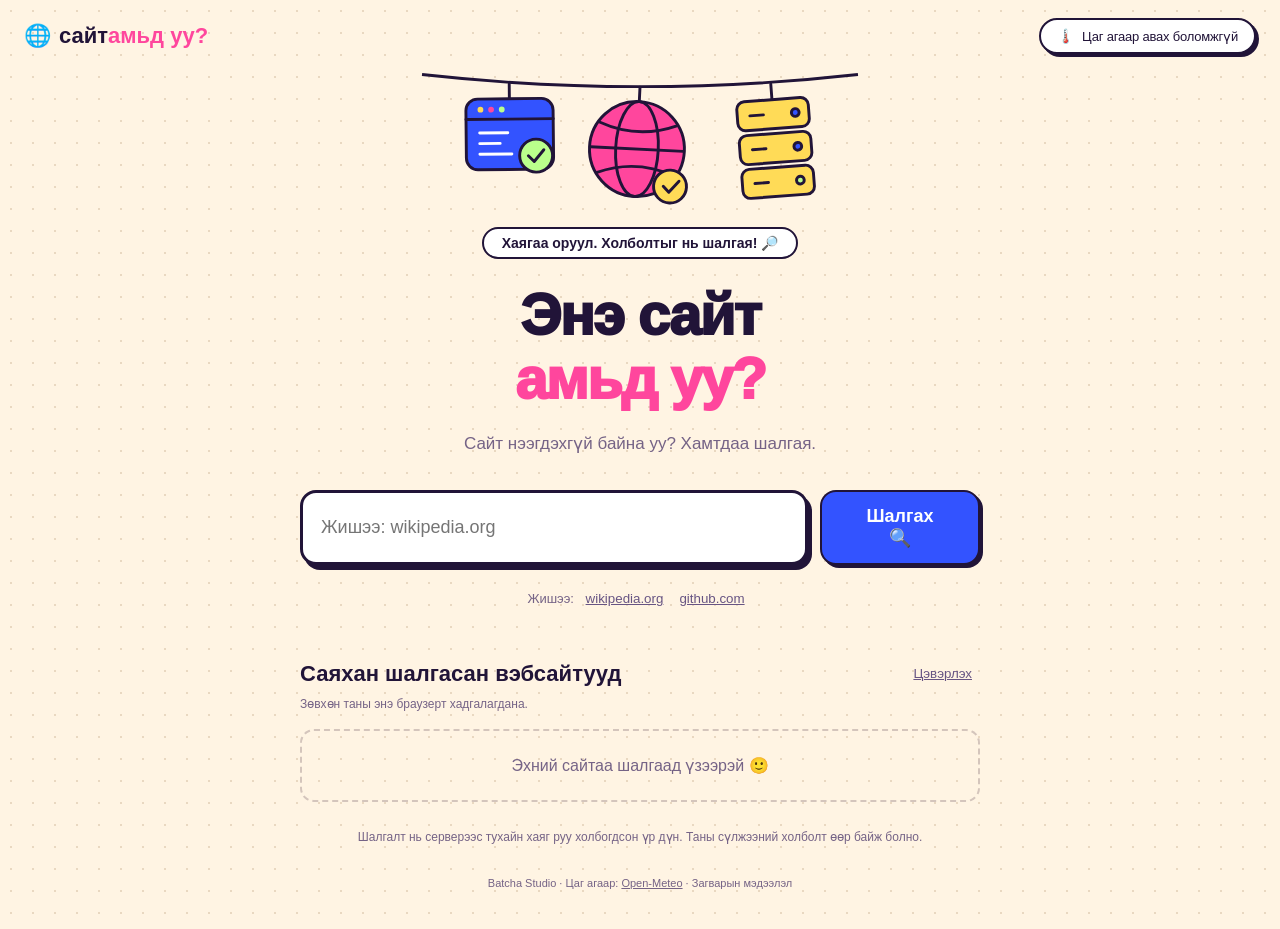
==== index.html @ f20506f7 "Add files via upload" ====
<!doctype html><html lang="mn"><head><meta charset="UTF-8"><meta name="viewport" content="width=device-width,initial-scale=1"><title>Сайт амьд уу? · Batcha Studio</title><link rel="stylesheet" href="style.css?v=1.1"></head><body>
<nav class="global-navbar"><div class="nav-logo">🌐 <span class="logo-text">сайт<span>амьд уу?</span></span></div><div id="liveWeatherChip" class="weather-chip" role="button" tabindex="0"><span class="chip-sun">🌡️</span><span id="chipTempText" aria-live="polite">Цаг агаар уншиж байна…</span></div></nav>
<main class="app-container"><header><svg class="clothesline" viewBox="0 0 480 160" role="img" aria-label="Савлаж буй вэб хуудас, дэлхийн бөмбөрцөг, сервер"><path d="M15 15Q240 40 465 15" fill="none" stroke="#211438" stroke-width="3"/><g transform="translate(105 25)"><g stroke="#211438" stroke-width="3" stroke-linecap="round" stroke-linejoin="round"><animateTransform attributeName="transform" type="rotate" values="-5 0 0;5 0 0;-5 0 0" dur="3.8s" begin="-1.2s" repeatCount="indefinite" calcMode="spline" keyTimes="0;0.5;1" keySplines="0.42 0 0.58 1;0.42 0 0.58 1"/><path d="M0 0V15" fill="none"/><rect x="-45" y="15" width="90" height="73" rx="12" fill="#3353ff"/><path d="M-45 36H45"/><circle cx="-30" cy="26" r="3" fill="#ffdb57" stroke="none"/><circle cx="-19" cy="26" r="3" fill="#ff469d" stroke="none"/><circle cx="-8" cy="26" r="3" fill="#baff8c" stroke="none"/><path d="M-31 50H-2M-31 61H-10M-31 72H2" stroke="#fff"/><circle cx="27" cy="74" r="17" fill="#baff8c"/><path d="M19 74L25 80L35 68" fill="none"/></g></g><g transform="translate(240 28)"><g stroke="#211438" stroke-width="3" stroke-linecap="round" stroke-linejoin="round"><animateTransform attributeName="transform" type="rotate" values="-5 0 0;5 0 0;-5 0 0" dur="3.2s" begin="-.4s" repeatCount="indefinite" calcMode="spline" keyTimes="0;0.5;1" keySplines="0.42 0 0.58 1;0.42 0 0.58 1"/><path d="M0 0V15" fill="none"/><circle cx="0" cy="64" r="49" fill="#ff469d"/><ellipse cx="0" cy="64" rx="22" ry="49" fill="none"/><path d="M-48 64H48M-40 38Q0 54 40 38M-40 90Q0 74 40 90" fill="none"/><circle cx="36" cy="101" r="17" fill="#ffdb57"/><path d="M29 101L35 107L45 95" fill="none"/></g></g><g transform="translate(375 25)"><g stroke="#211438" stroke-width="3" stroke-linecap="round" stroke-linejoin="round"><animateTransform attributeName="transform" type="rotate" values="-5 0 0;5 0 0;-5 0 0" dur="4.2s" begin="-2.1s" repeatCount="indefinite" calcMode="spline" keyTimes="0;0.5;1" keySplines="0.42 0 0.58 1;0.42 0 0.58 1"/><path d="M0 0V15" fill="none"/><rect x="-37" y="16" width="74" height="30" rx="8" fill="#ffdb57"/><rect x="-37" y="51" width="74" height="30" rx="8" fill="#ffdb57"/><rect x="-37" y="86" width="74" height="30" rx="8" fill="#ffdb57"/><path d="M-24 31H-10M-24 66H-10M-24 101H-10"/><circle cx="23" cy="31" r="4" fill="#3353ff"/><circle cx="23" cy="66" r="4" fill="#3353ff"/><circle cx="23" cy="101" r="4" fill="#baff8c"/></g></g></svg><div class="season-pill">Хаягаа оруул. Холболтыг нь шалгая! 🔎</div></header>
<h1 class="hero-title">Энэ сайт<br><span>амьд уу?</span></h1><p class="hero-description">Сайт нээгдэхгүй байна уу? Хамтдаа шалгая.</p>
<form id="checkForm"><label class="sr-only" for="urlInput">Вэбсайтын хаяг</label><div class="search-row"><input id="urlInput" type="text" inputmode="url" autocomplete="url" placeholder="Жишээ: wikipedia.org" required maxlength="2048"><button class="primary-btn" id="checkBtn">Шалгах 🔍</button></div></form>
<div class="examples">Жишээ: <button data-url="wikipedia.org">wikipedia.org</button><button data-url="github.com">github.com</button></div>
<section id="result" class="result-card" hidden aria-live="polite"></section>
<section class="history"><div class="history-head"><h2>Саяхан шалгасан вэбсайтууд</h2><button id="clearHistory" class="text-button">Цэвэрлэх</button></div><p class="history-note">Зөвхөн таны энэ браузерт хадгалагдана.</p><div id="historyList"></div></section>
<p class="footnote">Шалгалт нь серверээс тухайн хаяг руу холбогдсон үр дүн. Таны сүлжээний холболт өөр байж болно.</p>
<details class="connection"><summary>Шалгах үйлчилгээний холболт</summary><p>Анхны тохиргоонд Worker-ийн хаягаа нэг удаа оруулна.</p><label for="apiInput">Шалгах үйлчилгээний HTTPS хаяг</label><input id="apiInput" placeholder="https://your-worker.workers.dev"><button id="saveApi" class="text-button">Хадгалах</button><p id="apiNotice" aria-live="polite"></p></details>
</main><footer class="weather-source">Batcha Studio · Цаг агаар: <a href="https://open-meteo.com/" target="_blank" rel="noopener">Open-Meteo</a> · Загварын мэдээлэл</footer><script src="config.js?v=1.1"></script><script src="app.js?v=1.1"></script></body></html>
---- style.css ----
/* FINE-TUNED NEO-BRUTALISM STYLE SHEET */
:root {
    --bg-color: #FAF6EE;       /* Authentic cream canvas backdrop */
    --card-bg: #ffffff;
    --dark-border: #000000;    /* Absolute solid pure black outlines */
    --primary-blue: #2563eb;
    --text-main: #000000;
}

* {
    box-sizing: border-box;
    margin: 0;
    padding: 0;
    font-family: -apple-system, BlinkMacSystemFont, "Segoe UI", Roboto, Helvetica, Arial, sans-serif;
}

body {
    background-color: var(--bg-color);
    color: var(--text-main);
    display: flex;
    justify-content: center;
    align-items: center;
    min-height: 100vh;
    padding: 40px 20px;
}

/* OVERALL WRAPPER */
.app-container {
    width: 100%;
    max-width: 680px;
    text-align: center;
}

/* HEADER ELEMENTS */
.clothesline-mock {
    font-size: 38px;
    margin-bottom: 16px;
    letter-spacing: 4px;
}

.season-pill {
    display: inline-block;
    background: #ffffff;
    border: 2px solid var(--dark-border);
    padding: 6px 18px;
    border-radius: 50px;
    font-size: 13px;
    font-weight: 700;
    margin-bottom: 40px;
    box-shadow: 2px 2px 0px var(--dark-border);
}

.step-title {
    font-size: 24px;
    font-weight: 800;
    margin-bottom: 24px;
    letter-spacing: -0.5px;
}

/* WIZARD SYSTEM COVERS: Controls showing only 1 question block at a time */
.form-step {
    display: none; /* Hide all steps by default */
}

.form-step.step-active {
    display: block; /* Show only the current step */
    animation: slideUpPop 0.25s cubic-bezier(0.175, 0.885, 0.32, 1.1) forwards;
}

/* 3-COLUMN BRUTALIST BUTTON GRID */
.district-grid {
    display: grid;
    grid-template-columns: repeat(3, 1fr);
    gap: 12px;
}

/* DISTINCT BUTTON BLOCKS WITH 3D SHADOWS */
.grid-card {
    background: #ffffff;
    border: 2px solid var(--dark-border);
    padding: 16px 8px;
    border-radius: 12px;
    cursor: pointer;
    font-size: 14px;
    font-weight: 700;
    transition: all 0.1s ease;
    /* The core element of Neo-Brutalism design: */
    box-shadow: 3px 3px 0px var(--dark-border); 
}

.grid-card input {
    display: none;
}

.grid-card:hover {
    transform: translate(-1px, -1px);
    box-shadow: 4px 4px 0px var(--dark-border);
}

/* Pressed down state when radio option gets active selection click */
.grid-card:has(input:checked) {
    background-color: #E2E8F0;
    transform: translate(3px, 3px);
    box-shadow: 0px 0px 0px var(--dark-border);
}

/* CHUNKY SUBMIT ACTIONS BUTTON */
.primary-btn {
    background: #2563EB;
    color: white;
    padding: 14px 32px;
    border: 2px solid var(--dark-border);
    border-radius: 10px;
    font-size: 15px;
    font-weight: 700;
    cursor: pointer;
    width: 100%;
    max-width: 240px;
    margin-top: 12px;
    box-shadow: 3px 3px 0px var(--dark-border);
    transition: all 0.1s ease;
}

.primary-btn:hover {
    transform: translate(-1px, -1px);
    box-shadow: 4px 4px 0px var(--dark-border);
}

.primary-btn:active {
    transform: translate(3px, 3px);
    box-shadow: 0px 0px 0px var(--dark-border);
}

/* RESULTS CARD CONTAINER ACCENT COVERS */
.result-card {
    background: #ffffff;
    border: 2px solid var(--dark-border);
    padding: 32px 24px;
    border-radius: 16px;
    box-shadow: 4px 4px 0px var(--dark-border);
    margin-top: 20px;
}

.result-card h2 {
    font-size: 22px;
    font-weight: 800;
    margin-bottom: 12px;
}

.result-card p {
    font-size: 14px;
    line-height: 1.6;
    color: #374151;
    margin-bottom: 20px;
}

/* MICROMOVEMENT ANIMATION FRAME */
@keyframes slideUpPop {
    from {
        opacity: 0;
        transform: translateY(8px);
    }
    to {
        opacity: 1;
        transform: translateY(0);
    }
}
/* GLOBAL NAVBAR & WEATHER INDICATOR CHIP */
.global-navbar {
    position: absolute;
    top: 0;
    left: 0;
    width: 100%;
    display: flex;
    justify-content: space-between;
    align-items: center;
    padding: 24px 40px; /* Pads items away from edges */
    pointer-events: none; /* Allows clicks to pass through transparent areas */
}

/* Enable clicking back for active interactive elements */
.nav-logo, .weather-chip {
    pointer-events: auto;
    background: #ffffff;
    border: 2px solid var(--dark-border);
    box-shadow: 3px 3px 0px var(--dark-border);
}

/* LEFT LOGO LAYOUT */
.nav-logo {
    display: flex;
    align-items: center;
    gap: 8px;
    padding: 8px 16px;
    border-radius: 12px;
    font-weight: 900;
    font-size: 16px;
}

.logo-icon {
    font-size: 18px;
}

/* RIGHT WEATHER CHIP ACCENT COVERS */
.weather-chip {
    display: flex;
    align-items: center;
    gap: 8px;
    padding: 8px 16px;
    border-radius: 30px; /* Clean capsule shape */
    font-weight: 700;
    font-size: 13px;
    letter-spacing: -0.2px;
}

.chip-sun {
    font-size: 14px;
}

/* RESPONSIVE FIX: Shifts layout positions gracefully on tiny mobile widths */
@media (max-width: 600px) {
    .global-navbar {
        position: relative;
        flex-direction: column;
        gap: 12px;
        padding: 16px;
    }
}
/* ADDED INPUT ELEMENTS FOR AGE & GENDER */

/* GENDER SEGMENTED GRID */
.brutalist-segmented {
    display: flex;
    gap: 12px;
    max-width: 320px;
    margin: 0 auto;
}

.segment-card {
    flex: 1;
    background: #ffffff;
    border: 2px solid var(--dark-border);
    padding: 12px;
    border-radius: 12px;
    cursor: pointer;
    font-weight: 700;
    font-size: 14px;
    box-shadow: 3px 3px 0px var(--dark-border);
    transition: all 0.1s ease;
}

.segment-card input {
    display: none; /* Hide default radio button circle */
}

/* Checked state for gender boxes */
.segment-card:has(input:checked) {
    background-color: #E2E8F0;
    transform: translate(3px, 3px);
    box-shadow: 0px 0px 0px var(--dark-border);
}

/* BRUTALIST TEXT & NUMBER INPUT FIELDS */
.text-input {
    width: 100%;
    max-width: 320px;
    padding: 14px;
    border: 2px solid #000000; /* Solid pure black outline */
    border-radius: 12px;
    font-size: 15px;
    font-weight: 700;
    text-align: center;
    outline: none;
    background: #ffffff;
    /* The core element of Neo-Brutalism design: */
    box-shadow: 3px 3px 0px #000000; 
    transition: all 0.1s ease;
}

/* Focused style layout when clicking into the number box */
.text-input:focus {
    background-color: #fffdec; /* Warm accent highlight hint */
    transform: translate(-1px, -1px);
    box-shadow: 4px 4px 0px #000000;
}


/* Introductory questions and responsive screenshot-inspired styling. */
:root { --bg-color:#fff4e3; --dark-border:#211438; --text-main:#211438; }
body { display:block; padding:18px 24px 40px; background-image:radial-gradient(#e9d8c1 .8px,transparent .8px); background-size:22px 22px; }
.global-navbar { position:relative; padding:0; gap:16px; }
.nav-logo { background:none; border:0; box-shadow:none; padding:0; font-size:22px; }
.logo-text span { color:#ff469d; }
.logo-icon { font-size:32px; }
.weather-chip { font-weight:500; }
.app-container { margin:0 auto; max-width:680px; }
.clothesline { display:block; width:min(100%,480px); height:auto; margin:6px auto 22px; }
.season-pill { margin-bottom:30px; box-shadow:none; font-size:14px; }
.hero-title { font-size:clamp(34px,5.8vw,58px); line-height:1.1; font-weight:950; letter-spacing:-1.7px; margin:0 0 20px; }
.hero-title span { color:#ff469d; }
.hero-description { color:#756386; font-size:17px; line-height:1.5; margin-bottom:34px; }
.choice-grid { display:grid; gap:16px; }
.two-columns { grid-template-columns:repeat(2,minmax(0,1fr)); }
.age-columns { grid-template-columns:repeat(4,minmax(0,1fr)); }
.choice-card { position:relative; display:flex; flex-direction:column; align-items:center; justify-content:center; gap:5px; min-height:120px; padding:18px 8px; background:white; border:3px solid var(--dark-border); border-radius:20px; box-shadow:5px 6px 0 var(--dark-border); font-size:21px; font-weight:900; cursor:pointer; }
.choice-card input,.grid-card input { display:block; position:absolute; width:1px; height:1px; opacity:0; }
.grid-card { position:relative; }
.choice-card:has(input:focus-visible),.grid-card:has(input:focus-visible) { outline:3px solid #ff469d; outline-offset:5px; }
.choice-card:hover { transform:translateY(-2px); }
.choice-card:has(input:checked) { outline:3px solid #ff469d; outline-offset:3px; }
.choice-emoji { font-size:36px; line-height:1.2; }
.answer-yes,.answer-no { min-height:174px; color:white; font-size:38px; }
.answer-yes { background:#ff469d; }.answer-no { background:#3353ff; }
.answer-yes .choice-emoji,.answer-no .choice-emoji { font-size:48px; }
.step-title { font-size:36px; margin-bottom:26px; }
.answer-note { color:#675483; margin:14px 0 8px; font-size:15px; }
.wizard-navigation { display:flex; justify-content:space-between; align-items:center; margin-bottom:26px; }
.wizard-navigation[hidden] { display:none; }
#backBtn { background:none; border:0; color:#675483; font-size:14px; cursor:pointer; padding:5px; }
#progressDots { display:flex; gap:6px; }
.progress-dot { width:10px; height:10px; border:2px solid var(--dark-border); border-radius:10px; }
.progress-dot.filled { width:28px; background:var(--dark-border); }
@media(max-width:600px) {
 body { padding:16px 16px 32px; }
 .global-navbar { flex-direction:row; flex-wrap:wrap; justify-content:space-between; padding:0; gap:10px; }
 .nav-logo { font-size:18px; }.weather-chip { padding:7px 9px; font-size:11px; }
 .clothesline { margin-top:20px; }.season-pill { font-size:11px; padding:7px 9px; margin-bottom:28px; }
 .age-columns { grid-template-columns:repeat(2,minmax(0,1fr)); }
 .choice-card { font-size:18px; min-height:110px; }.answer-yes,.answer-no { font-size:30px; min-height:145px; }
 .step-title { font-size:30px; }.district-grid { grid-template-columns:repeat(2,minmax(0,1fr)); }
}
@media(prefers-reduced-motion:reduce) { .form-step.step-active { animation:none; }.choice-card { transition:none; } }


.weather-chip { cursor:pointer; }
.weather-source { text-align:center; margin:30px auto 0; font-size:11px; color:#756386; }
.weather-source a { color:inherit; }

[hidden]{display:none!important}.sr-only{position:absolute;width:1px;height:1px;overflow:hidden;clip-path:inset(50%)}
.search-row{display:flex;gap:12px}#urlInput,#apiInput{min-width:0;width:100%;background:white;border:3px solid var(--dark-border);border-radius:16px;padding:18px;font-size:18px;color:var(--text-main);box-shadow:4px 5px 0 var(--dark-border)}.search-row .primary-btn{margin:0;max-width:160px;border-radius:16px;background:#3353ff;font-size:18px}.primary-btn:disabled{opacity:.65;cursor:wait}input:focus-visible,button:focus-visible{outline:3px solid #ff469d;outline-offset:4px}.examples{margin:18px 0 26px;font-size:13px;color:#756386}.examples button,.text-button{background:transparent;border:0;color:#675483;cursor:pointer;padding:8px;text-decoration:underline}.result-card{border:3px solid var(--dark-border);text-align:left}.result-card h2{font-size:26px}.result-card.good{background:#e8ffd9}.result-card.bad{background:#ffe1e9}.result-card.uncertain{background:#fff0bd}.result-card p{margin-bottom:8px;overflow-wrap:anywhere}.history{margin-top:44px;text-align:left}.history-head{display:flex;justify-content:space-between;gap:10px;align-items:center}.history h2{font-size:22px}.history-note{color:#756386;font-size:12px;margin:8px 0 18px}.history-row{display:flex;align-items:center;justify-content:space-between;gap:12px;background:white;border:2px solid var(--dark-border);box-shadow:3px 3px 0 var(--dark-border);border-radius:14px;padding:16px;margin-bottom:12px}.history-row strong{display:block;overflow-wrap:anywhere}.history-row small{display:block;color:#756386;margin-top:6px}.history-row button{flex-shrink:0}.empty{padding:25px;text-align:center;border:2px dashed #d4c5bc;border-radius:14px;color:#756386}.footnote{font-size:12px;line-height:1.6;margin-top:26px;color:#756386}.connection{margin-top:24px;text-align:left;font-size:13px;color:#756386}.connection p{margin:12px 0}.connection label{display:block;margin-bottom:8px}#apiInput{font-size:14px;padding:12px}.clothesline{max-height:155px;margin-bottom:12px}.season-pill{margin-bottom:24px}.hero-title{font-size:clamp(38px,6vw,58px)}
@media(max-width:500px){.search-row{flex-direction:column}.search-row .primary-btn{max-width:none;padding:16px}.history-head{align-items:flex-start}.history h2{font-size:19px}.history-row{padding:12px}.hero-description{font-size:15px;margin-bottom:24px}}
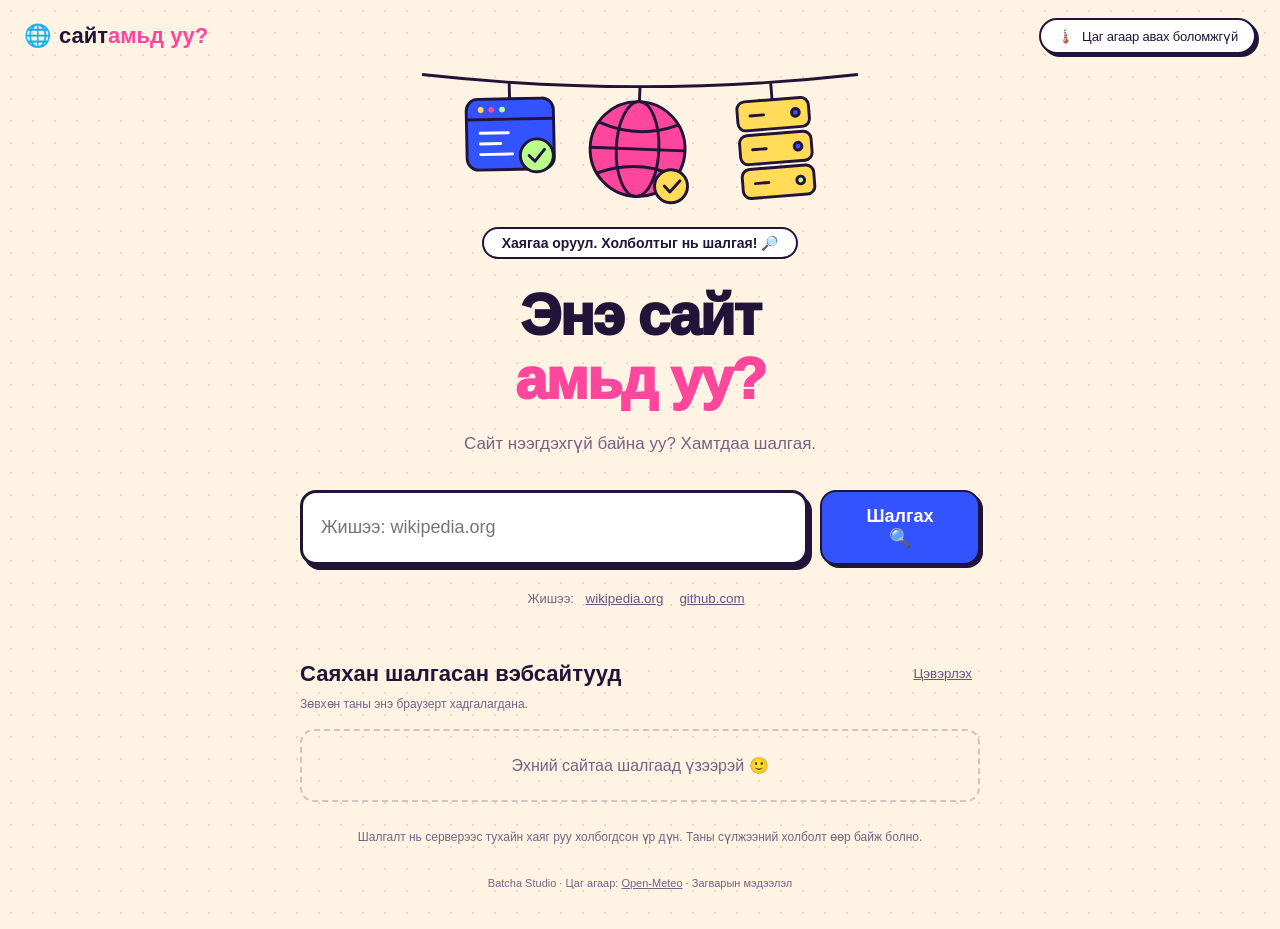
==== commit a592105a: "Add files via upload" ====
--- a/index.html
+++ b/index.html
@@ -1,4 +1,4 @@
-<!doctype html><html lang="mn"><head><meta charset="UTF-8"><meta name="viewport" content="width=device-width,initial-scale=1"><title>Сайт амьд уу? · Batcha Studio</title><link rel="stylesheet" href="style.css?v=1.1"></head><body>
+<!doctype html><html lang="mn"><head><meta charset="UTF-8"><meta name="viewport" content="width=device-width,initial-scale=1"><title>Сайт амьд уу? · Batcha Studio</title><link rel="stylesheet" href="style.css?v=1.2"></head><body>
 <nav class="global-navbar"><div class="nav-logo">🌐 <span class="logo-text">сайт<span>амьд уу?</span></span></div><div id="liveWeatherChip" class="weather-chip" role="button" tabindex="0"><span class="chip-sun">🌡️</span><span id="chipTempText" aria-live="polite">Цаг агаар уншиж байна…</span></div></nav>
 <main class="app-container"><header><svg class="clothesline" viewBox="0 0 480 160" role="img" aria-label="Савлаж буй вэб хуудас, дэлхийн бөмбөрцөг, сервер"><path d="M15 15Q240 40 465 15" fill="none" stroke="#211438" stroke-width="3"/><g transform="translate(105 25)"><g stroke="#211438" stroke-width="3" stroke-linecap="round" stroke-linejoin="round"><animateTransform attributeName="transform" type="rotate" values="-5 0 0;5 0 0;-5 0 0" dur="3.8s" begin="-1.2s" repeatCount="indefinite" calcMode="spline" keyTimes="0;0.5;1" keySplines="0.42 0 0.58 1;0.42 0 0.58 1"/><path d="M0 0V15" fill="none"/><rect x="-45" y="15" width="90" height="73" rx="12" fill="#3353ff"/><path d="M-45 36H45"/><circle cx="-30" cy="26" r="3" fill="#ffdb57" stroke="none"/><circle cx="-19" cy="26" r="3" fill="#ff469d" stroke="none"/><circle cx="-8" cy="26" r="3" fill="#baff8c" stroke="none"/><path d="M-31 50H-2M-31 61H-10M-31 72H2" stroke="#fff"/><circle cx="27" cy="74" r="17" fill="#baff8c"/><path d="M19 74L25 80L35 68" fill="none"/></g></g><g transform="translate(240 28)"><g stroke="#211438" stroke-width="3" stroke-linecap="round" stroke-linejoin="round"><animateTransform attributeName="transform" type="rotate" values="-5 0 0;5 0 0;-5 0 0" dur="3.2s" begin="-.4s" repeatCount="indefinite" calcMode="spline" keyTimes="0;0.5;1" keySplines="0.42 0 0.58 1;0.42 0 0.58 1"/><path d="M0 0V15" fill="none"/><circle cx="0" cy="64" r="49" fill="#ff469d"/><ellipse cx="0" cy="64" rx="22" ry="49" fill="none"/><path d="M-48 64H48M-40 38Q0 54 40 38M-40 90Q0 74 40 90" fill="none"/><circle cx="36" cy="101" r="17" fill="#ffdb57"/><path d="M29 101L35 107L45 95" fill="none"/></g></g><g transform="translate(375 25)"><g stroke="#211438" stroke-width="3" stroke-linecap="round" stroke-linejoin="round"><animateTransform attributeName="transform" type="rotate" values="-5 0 0;5 0 0;-5 0 0" dur="4.2s" begin="-2.1s" repeatCount="indefinite" calcMode="spline" keyTimes="0;0.5;1" keySplines="0.42 0 0.58 1;0.42 0 0.58 1"/><path d="M0 0V15" fill="none"/><rect x="-37" y="16" width="74" height="30" rx="8" fill="#ffdb57"/><rect x="-37" y="51" width="74" height="30" rx="8" fill="#ffdb57"/><rect x="-37" y="86" width="74" height="30" rx="8" fill="#ffdb57"/><path d="M-24 31H-10M-24 66H-10M-24 101H-10"/><circle cx="23" cy="31" r="4" fill="#3353ff"/><circle cx="23" cy="66" r="4" fill="#3353ff"/><circle cx="23" cy="101" r="4" fill="#baff8c"/></g></g></svg><div class="season-pill">Хаягаа оруул. Холболтыг нь шалгая! 🔎</div></header>
 <h1 class="hero-title">Энэ сайт<br><span>амьд уу?</span></h1><p class="hero-description">Сайт нээгдэхгүй байна уу? Хамтдаа шалгая.</p>
@@ -8,4 +8,4 @@
 <section class="history"><div class="history-head"><h2>Саяхан шалгасан вэбсайтууд</h2><button id="clearHistory" class="text-button">Цэвэрлэх</button></div><p class="history-note">Зөвхөн таны энэ браузерт хадгалагдана.</p><div id="historyList"></div></section>
 <p class="footnote">Шалгалт нь серверээс тухайн хаяг руу холбогдсон үр дүн. Таны сүлжээний холболт өөр байж болно.</p>
 <details class="connection"><summary>Шалгах үйлчилгээний холболт</summary><p>Анхны тохиргоонд Worker-ийн хаягаа нэг удаа оруулна.</p><label for="apiInput">Шалгах үйлчилгээний HTTPS хаяг</label><input id="apiInput" placeholder="https://your-worker.workers.dev"><button id="saveApi" class="text-button">Хадгалах</button><p id="apiNotice" aria-live="polite"></p></details>
-</main><footer class="weather-source">Batcha Studio · Цаг агаар: <a href="https://open-meteo.com/" target="_blank" rel="noopener">Open-Meteo</a> · Загварын мэдээлэл</footer><script src="config.js?v=1.1"></script><script src="app.js?v=1.1"></script></body></html>+</main><footer class="weather-source">Batcha Studio · Цаг агаар: <a href="https://open-meteo.com/" target="_blank" rel="noopener">Open-Meteo</a> · Загварын мэдээлэл</footer><script src="config.js?v=1.2"></script><script src="app.js?v=1.2"></script></body></html>
--- a/style.css
+++ b/style.css
@@ -339,3 +339,5 @@
 [hidden]{display:none!important}.sr-only{position:absolute;width:1px;height:1px;overflow:hidden;clip-path:inset(50%)}
 .search-row{display:flex;gap:12px}#urlInput,#apiInput{min-width:0;width:100%;background:white;border:3px solid var(--dark-border);border-radius:16px;padding:18px;font-size:18px;color:var(--text-main);box-shadow:4px 5px 0 var(--dark-border)}.search-row .primary-btn{margin:0;max-width:160px;border-radius:16px;background:#3353ff;font-size:18px}.primary-btn:disabled{opacity:.65;cursor:wait}input:focus-visible,button:focus-visible{outline:3px solid #ff469d;outline-offset:4px}.examples{margin:18px 0 26px;font-size:13px;color:#756386}.examples button,.text-button{background:transparent;border:0;color:#675483;cursor:pointer;padding:8px;text-decoration:underline}.result-card{border:3px solid var(--dark-border);text-align:left}.result-card h2{font-size:26px}.result-card.good{background:#e8ffd9}.result-card.bad{background:#ffe1e9}.result-card.uncertain{background:#fff0bd}.result-card p{margin-bottom:8px;overflow-wrap:anywhere}.history{margin-top:44px;text-align:left}.history-head{display:flex;justify-content:space-between;gap:10px;align-items:center}.history h2{font-size:22px}.history-note{color:#756386;font-size:12px;margin:8px 0 18px}.history-row{display:flex;align-items:center;justify-content:space-between;gap:12px;background:white;border:2px solid var(--dark-border);box-shadow:3px 3px 0 var(--dark-border);border-radius:14px;padding:16px;margin-bottom:12px}.history-row strong{display:block;overflow-wrap:anywhere}.history-row small{display:block;color:#756386;margin-top:6px}.history-row button{flex-shrink:0}.empty{padding:25px;text-align:center;border:2px dashed #d4c5bc;border-radius:14px;color:#756386}.footnote{font-size:12px;line-height:1.6;margin-top:26px;color:#756386}.connection{margin-top:24px;text-align:left;font-size:13px;color:#756386}.connection p{margin:12px 0}.connection label{display:block;margin-bottom:8px}#apiInput{font-size:14px;padding:12px}.clothesline{max-height:155px;margin-bottom:12px}.season-pill{margin-bottom:24px}.hero-title{font-size:clamp(38px,6vw,58px)}
 @media(max-width:500px){.search-row{flex-direction:column}.search-row .primary-btn{max-width:none;padding:16px}.history-head{align-items:flex-start}.history h2{font-size:19px}.history-row{padding:12px}.hero-description{font-size:15px;margin-bottom:24px}}
+
+.result-actions{display:flex;flex-wrap:wrap;gap:12px;margin-top:20px}.result-action{display:inline-flex;align-items:center;justify-content:center;padding:10px 16px;border:2px solid #222;border-radius:12px;background:#fff;color:#222;font:inherit;font-weight:700;text-decoration:none;cursor:pointer;box-shadow:3px 3px 0 #222}.result-action:hover{background:#fff2ae}.result-action:focus-visible{outline:3px solid #3878d5;outline-offset:4px}
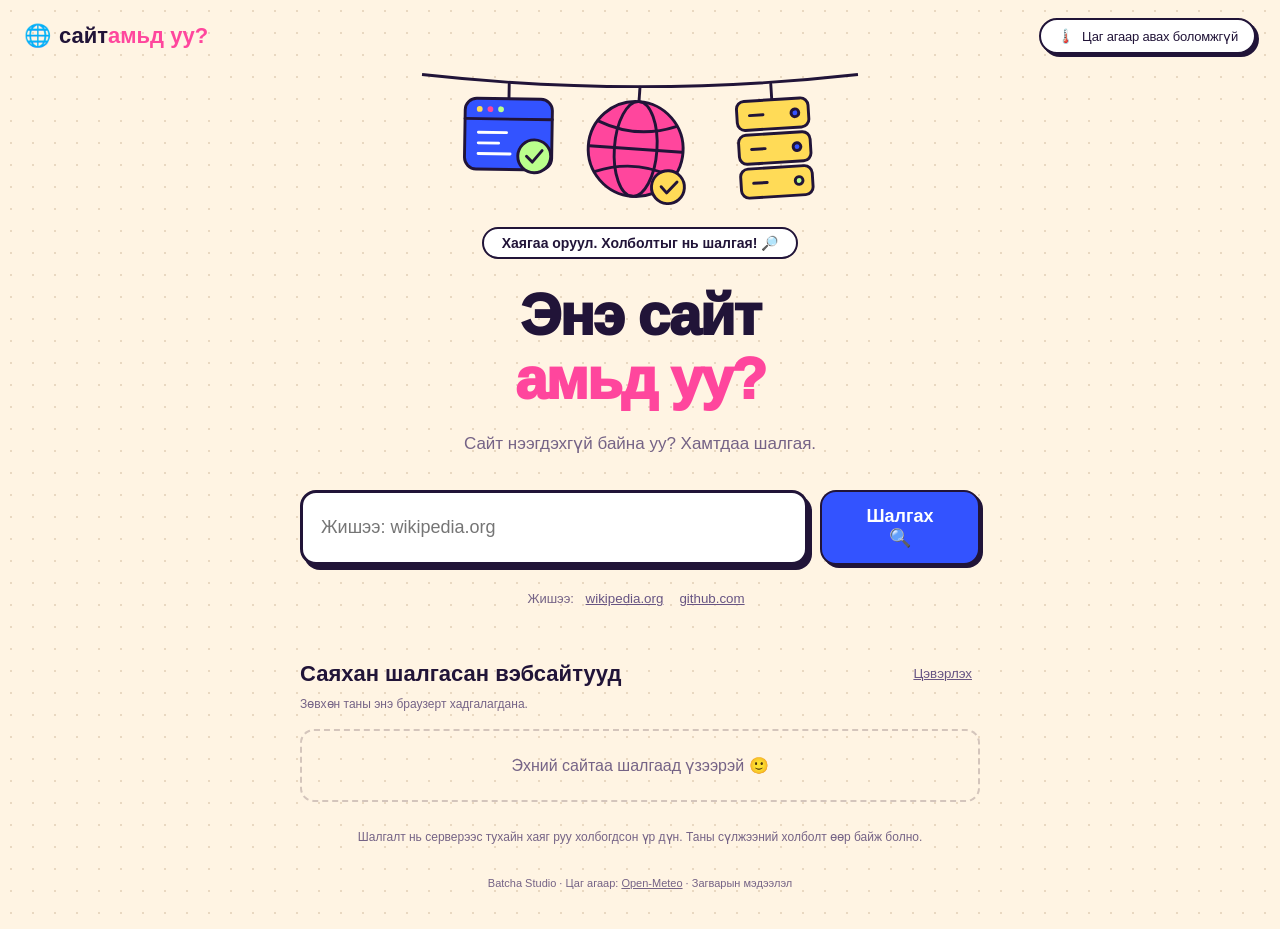
==== commit 1d85b089: "Add files via upload" ====
--- a/index.html
+++ b/index.html
@@ -1,4 +1,4 @@
-<!doctype html><html lang="mn"><head><meta charset="UTF-8"><meta name="viewport" content="width=device-width,initial-scale=1"><title>Сайт амьд уу? · Batcha Studio</title><link rel="stylesheet" href="style.css?v=1.2"></head><body>
+<!doctype html><html lang="mn"><head><meta charset="UTF-8"><meta name="viewport" content="width=device-width,initial-scale=1"><title>Сайт амьд уу? · Batcha Studio</title><link rel="stylesheet" href="style.css?v=1.2.1"></head><body>
 <nav class="global-navbar"><div class="nav-logo">🌐 <span class="logo-text">сайт<span>амьд уу?</span></span></div><div id="liveWeatherChip" class="weather-chip" role="button" tabindex="0"><span class="chip-sun">🌡️</span><span id="chipTempText" aria-live="polite">Цаг агаар уншиж байна…</span></div></nav>
 <main class="app-container"><header><svg class="clothesline" viewBox="0 0 480 160" role="img" aria-label="Савлаж буй вэб хуудас, дэлхийн бөмбөрцөг, сервер"><path d="M15 15Q240 40 465 15" fill="none" stroke="#211438" stroke-width="3"/><g transform="translate(105 25)"><g stroke="#211438" stroke-width="3" stroke-linecap="round" stroke-linejoin="round"><animateTransform attributeName="transform" type="rotate" values="-5 0 0;5 0 0;-5 0 0" dur="3.8s" begin="-1.2s" repeatCount="indefinite" calcMode="spline" keyTimes="0;0.5;1" keySplines="0.42 0 0.58 1;0.42 0 0.58 1"/><path d="M0 0V15" fill="none"/><rect x="-45" y="15" width="90" height="73" rx="12" fill="#3353ff"/><path d="M-45 36H45"/><circle cx="-30" cy="26" r="3" fill="#ffdb57" stroke="none"/><circle cx="-19" cy="26" r="3" fill="#ff469d" stroke="none"/><circle cx="-8" cy="26" r="3" fill="#baff8c" stroke="none"/><path d="M-31 50H-2M-31 61H-10M-31 72H2" stroke="#fff"/><circle cx="27" cy="74" r="17" fill="#baff8c"/><path d="M19 74L25 80L35 68" fill="none"/></g></g><g transform="translate(240 28)"><g stroke="#211438" stroke-width="3" stroke-linecap="round" stroke-linejoin="round"><animateTransform attributeName="transform" type="rotate" values="-5 0 0;5 0 0;-5 0 0" dur="3.2s" begin="-.4s" repeatCount="indefinite" calcMode="spline" keyTimes="0;0.5;1" keySplines="0.42 0 0.58 1;0.42 0 0.58 1"/><path d="M0 0V15" fill="none"/><circle cx="0" cy="64" r="49" fill="#ff469d"/><ellipse cx="0" cy="64" rx="22" ry="49" fill="none"/><path d="M-48 64H48M-40 38Q0 54 40 38M-40 90Q0 74 40 90" fill="none"/><circle cx="36" cy="101" r="17" fill="#ffdb57"/><path d="M29 101L35 107L45 95" fill="none"/></g></g><g transform="translate(375 25)"><g stroke="#211438" stroke-width="3" stroke-linecap="round" stroke-linejoin="round"><animateTransform attributeName="transform" type="rotate" values="-5 0 0;5 0 0;-5 0 0" dur="4.2s" begin="-2.1s" repeatCount="indefinite" calcMode="spline" keyTimes="0;0.5;1" keySplines="0.42 0 0.58 1;0.42 0 0.58 1"/><path d="M0 0V15" fill="none"/><rect x="-37" y="16" width="74" height="30" rx="8" fill="#ffdb57"/><rect x="-37" y="51" width="74" height="30" rx="8" fill="#ffdb57"/><rect x="-37" y="86" width="74" height="30" rx="8" fill="#ffdb57"/><path d="M-24 31H-10M-24 66H-10M-24 101H-10"/><circle cx="23" cy="31" r="4" fill="#3353ff"/><circle cx="23" cy="66" r="4" fill="#3353ff"/><circle cx="23" cy="101" r="4" fill="#baff8c"/></g></g></svg><div class="season-pill">Хаягаа оруул. Холболтыг нь шалгая! 🔎</div></header>
 <h1 class="hero-title">Энэ сайт<br><span>амьд уу?</span></h1><p class="hero-description">Сайт нээгдэхгүй байна уу? Хамтдаа шалгая.</p>
@@ -8,4 +8,4 @@
 <section class="history"><div class="history-head"><h2>Саяхан шалгасан вэбсайтууд</h2><button id="clearHistory" class="text-button">Цэвэрлэх</button></div><p class="history-note">Зөвхөн таны энэ браузерт хадгалагдана.</p><div id="historyList"></div></section>
 <p class="footnote">Шалгалт нь серверээс тухайн хаяг руу холбогдсон үр дүн. Таны сүлжээний холболт өөр байж болно.</p>
 <details class="connection"><summary>Шалгах үйлчилгээний холболт</summary><p>Анхны тохиргоонд Worker-ийн хаягаа нэг удаа оруулна.</p><label for="apiInput">Шалгах үйлчилгээний HTTPS хаяг</label><input id="apiInput" placeholder="https://your-worker.workers.dev"><button id="saveApi" class="text-button">Хадгалах</button><p id="apiNotice" aria-live="polite"></p></details>
-</main><footer class="weather-source">Batcha Studio · Цаг агаар: <a href="https://open-meteo.com/" target="_blank" rel="noopener">Open-Meteo</a> · Загварын мэдээлэл</footer><script src="config.js?v=1.2"></script><script src="app.js?v=1.2"></script></body></html>+</main><footer class="weather-source">Batcha Studio · Цаг агаар: <a href="https://open-meteo.com/" target="_blank" rel="noopener">Open-Meteo</a> · Загварын мэдээлэл</footer><script src="config.js?v=1.2.1"></script><script src="app.js?v=1.2.1"></script></body></html>
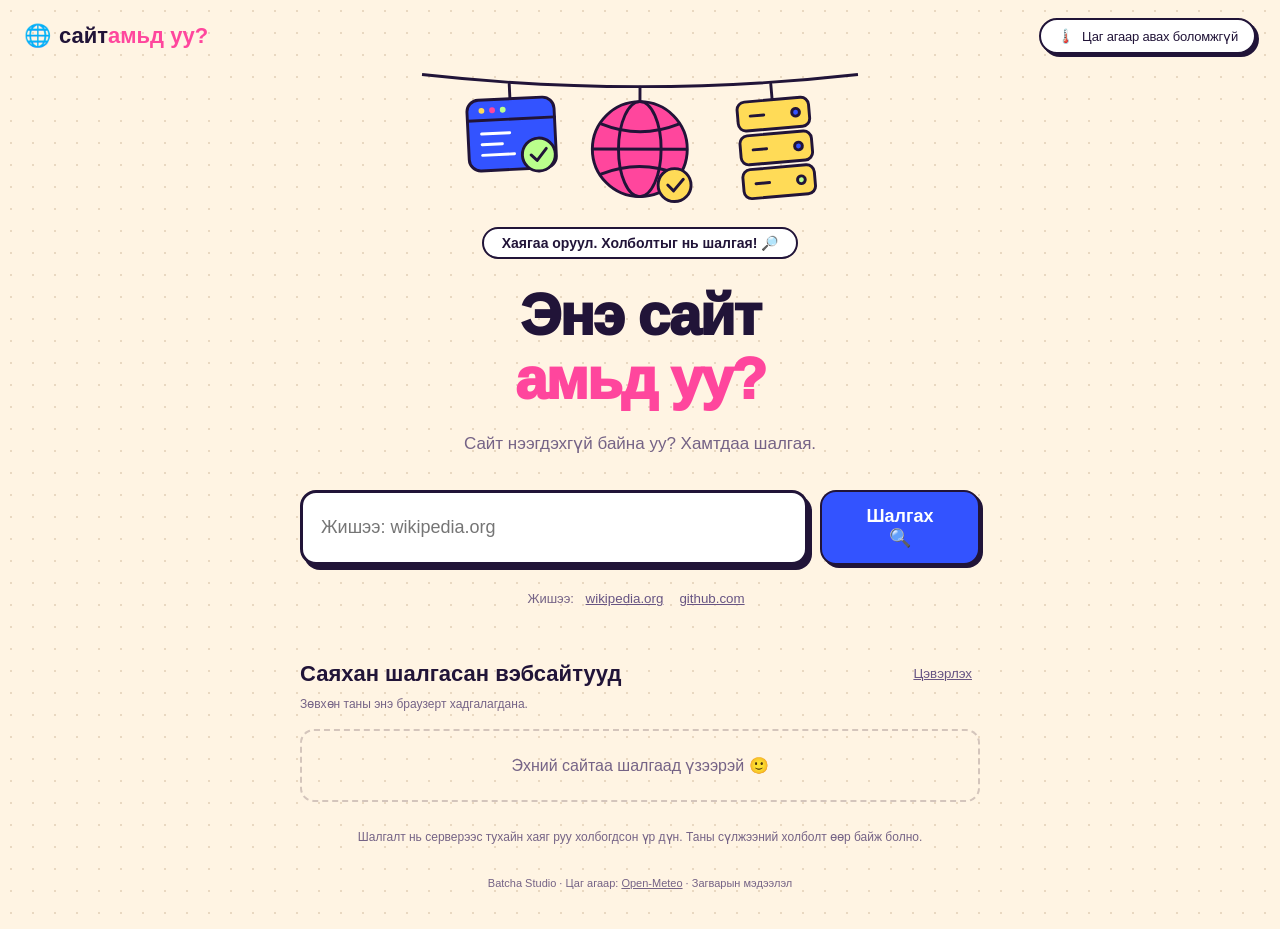
==== commit 69d30bcf: "Add files via upload" ====
--- a/index.html
+++ b/index.html
@@ -1,4 +1,4 @@
-<!doctype html><html lang="mn"><head><meta charset="UTF-8"><meta name="viewport" content="width=device-width,initial-scale=1"><title>Сайт амьд уу? · Batcha Studio</title><link rel="stylesheet" href="style.css?v=1.2.1"></head><body>
+<!doctype html><html lang="mn"><head><meta charset="UTF-8"><meta name="viewport" content="width=device-width,initial-scale=1"><title>Сайт амьд уу? · Batcha Studio</title><link rel="stylesheet" href="style.css?v=1.3"></head><body>
 <nav class="global-navbar"><div class="nav-logo">🌐 <span class="logo-text">сайт<span>амьд уу?</span></span></div><div id="liveWeatherChip" class="weather-chip" role="button" tabindex="0"><span class="chip-sun">🌡️</span><span id="chipTempText" aria-live="polite">Цаг агаар уншиж байна…</span></div></nav>
 <main class="app-container"><header><svg class="clothesline" viewBox="0 0 480 160" role="img" aria-label="Савлаж буй вэб хуудас, дэлхийн бөмбөрцөг, сервер"><path d="M15 15Q240 40 465 15" fill="none" stroke="#211438" stroke-width="3"/><g transform="translate(105 25)"><g stroke="#211438" stroke-width="3" stroke-linecap="round" stroke-linejoin="round"><animateTransform attributeName="transform" type="rotate" values="-5 0 0;5 0 0;-5 0 0" dur="3.8s" begin="-1.2s" repeatCount="indefinite" calcMode="spline" keyTimes="0;0.5;1" keySplines="0.42 0 0.58 1;0.42 0 0.58 1"/><path d="M0 0V15" fill="none"/><rect x="-45" y="15" width="90" height="73" rx="12" fill="#3353ff"/><path d="M-45 36H45"/><circle cx="-30" cy="26" r="3" fill="#ffdb57" stroke="none"/><circle cx="-19" cy="26" r="3" fill="#ff469d" stroke="none"/><circle cx="-8" cy="26" r="3" fill="#baff8c" stroke="none"/><path d="M-31 50H-2M-31 61H-10M-31 72H2" stroke="#fff"/><circle cx="27" cy="74" r="17" fill="#baff8c"/><path d="M19 74L25 80L35 68" fill="none"/></g></g><g transform="translate(240 28)"><g stroke="#211438" stroke-width="3" stroke-linecap="round" stroke-linejoin="round"><animateTransform attributeName="transform" type="rotate" values="-5 0 0;5 0 0;-5 0 0" dur="3.2s" begin="-.4s" repeatCount="indefinite" calcMode="spline" keyTimes="0;0.5;1" keySplines="0.42 0 0.58 1;0.42 0 0.58 1"/><path d="M0 0V15" fill="none"/><circle cx="0" cy="64" r="49" fill="#ff469d"/><ellipse cx="0" cy="64" rx="22" ry="49" fill="none"/><path d="M-48 64H48M-40 38Q0 54 40 38M-40 90Q0 74 40 90" fill="none"/><circle cx="36" cy="101" r="17" fill="#ffdb57"/><path d="M29 101L35 107L45 95" fill="none"/></g></g><g transform="translate(375 25)"><g stroke="#211438" stroke-width="3" stroke-linecap="round" stroke-linejoin="round"><animateTransform attributeName="transform" type="rotate" values="-5 0 0;5 0 0;-5 0 0" dur="4.2s" begin="-2.1s" repeatCount="indefinite" calcMode="spline" keyTimes="0;0.5;1" keySplines="0.42 0 0.58 1;0.42 0 0.58 1"/><path d="M0 0V15" fill="none"/><rect x="-37" y="16" width="74" height="30" rx="8" fill="#ffdb57"/><rect x="-37" y="51" width="74" height="30" rx="8" fill="#ffdb57"/><rect x="-37" y="86" width="74" height="30" rx="8" fill="#ffdb57"/><path d="M-24 31H-10M-24 66H-10M-24 101H-10"/><circle cx="23" cy="31" r="4" fill="#3353ff"/><circle cx="23" cy="66" r="4" fill="#3353ff"/><circle cx="23" cy="101" r="4" fill="#baff8c"/></g></g></svg><div class="season-pill">Хаягаа оруул. Холболтыг нь шалгая! 🔎</div></header>
 <h1 class="hero-title">Энэ сайт<br><span>амьд уу?</span></h1><p class="hero-description">Сайт нээгдэхгүй байна уу? Хамтдаа шалгая.</p>
@@ -8,4 +8,4 @@
 <section class="history"><div class="history-head"><h2>Саяхан шалгасан вэбсайтууд</h2><button id="clearHistory" class="text-button">Цэвэрлэх</button></div><p class="history-note">Зөвхөн таны энэ браузерт хадгалагдана.</p><div id="historyList"></div></section>
 <p class="footnote">Шалгалт нь серверээс тухайн хаяг руу холбогдсон үр дүн. Таны сүлжээний холболт өөр байж болно.</p>
 <details class="connection"><summary>Шалгах үйлчилгээний холболт</summary><p>Анхны тохиргоонд Worker-ийн хаягаа нэг удаа оруулна.</p><label for="apiInput">Шалгах үйлчилгээний HTTPS хаяг</label><input id="apiInput" placeholder="https://your-worker.workers.dev"><button id="saveApi" class="text-button">Хадгалах</button><p id="apiNotice" aria-live="polite"></p></details>
-</main><footer class="weather-source">Batcha Studio · Цаг агаар: <a href="https://open-meteo.com/" target="_blank" rel="noopener">Open-Meteo</a> · Загварын мэдээлэл</footer><script src="config.js?v=1.2.1"></script><script src="app.js?v=1.2.1"></script></body></html>+</main><footer class="weather-source">Batcha Studio · Цаг агаар: <a href="https://open-meteo.com/" target="_blank" rel="noopener">Open-Meteo</a> · Загварын мэдээлэл</footer><script src="config.js?v=1.3"></script><script src="app.js?v=1.3"></script></body></html>
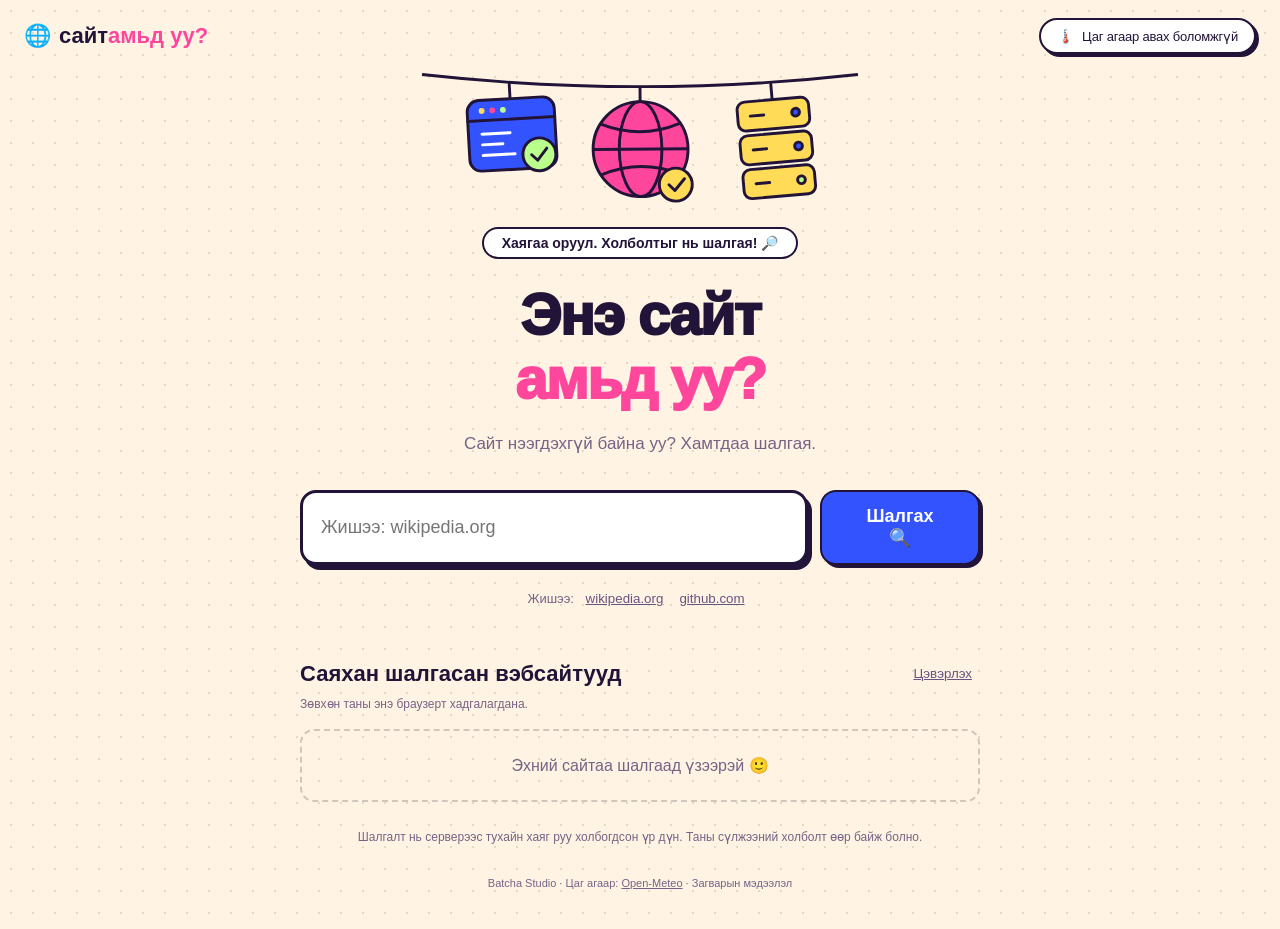
==== commit 03b1d8f9: "Add files via upload" ====
--- a/index.html
+++ b/index.html
@@ -1,4 +1,4 @@
-<!doctype html><html lang="mn"><head><meta charset="UTF-8"><meta name="viewport" content="width=device-width,initial-scale=1"><title>Сайт амьд уу? · Batcha Studio</title><link rel="stylesheet" href="style.css?v=1.3"></head><body>
+<!doctype html><html lang="mn"><head><meta charset="UTF-8"><meta name="viewport" content="width=device-width,initial-scale=1"><title>Сайт амьд уу? · Batcha Studio</title><link rel="stylesheet" href="style.css?v=1.3.1"></head><body>
 <nav class="global-navbar"><div class="nav-logo">🌐 <span class="logo-text">сайт<span>амьд уу?</span></span></div><div id="liveWeatherChip" class="weather-chip" role="button" tabindex="0"><span class="chip-sun">🌡️</span><span id="chipTempText" aria-live="polite">Цаг агаар уншиж байна…</span></div></nav>
 <main class="app-container"><header><svg class="clothesline" viewBox="0 0 480 160" role="img" aria-label="Савлаж буй вэб хуудас, дэлхийн бөмбөрцөг, сервер"><path d="M15 15Q240 40 465 15" fill="none" stroke="#211438" stroke-width="3"/><g transform="translate(105 25)"><g stroke="#211438" stroke-width="3" stroke-linecap="round" stroke-linejoin="round"><animateTransform attributeName="transform" type="rotate" values="-5 0 0;5 0 0;-5 0 0" dur="3.8s" begin="-1.2s" repeatCount="indefinite" calcMode="spline" keyTimes="0;0.5;1" keySplines="0.42 0 0.58 1;0.42 0 0.58 1"/><path d="M0 0V15" fill="none"/><rect x="-45" y="15" width="90" height="73" rx="12" fill="#3353ff"/><path d="M-45 36H45"/><circle cx="-30" cy="26" r="3" fill="#ffdb57" stroke="none"/><circle cx="-19" cy="26" r="3" fill="#ff469d" stroke="none"/><circle cx="-8" cy="26" r="3" fill="#baff8c" stroke="none"/><path d="M-31 50H-2M-31 61H-10M-31 72H2" stroke="#fff"/><circle cx="27" cy="74" r="17" fill="#baff8c"/><path d="M19 74L25 80L35 68" fill="none"/></g></g><g transform="translate(240 28)"><g stroke="#211438" stroke-width="3" stroke-linecap="round" stroke-linejoin="round"><animateTransform attributeName="transform" type="rotate" values="-5 0 0;5 0 0;-5 0 0" dur="3.2s" begin="-.4s" repeatCount="indefinite" calcMode="spline" keyTimes="0;0.5;1" keySplines="0.42 0 0.58 1;0.42 0 0.58 1"/><path d="M0 0V15" fill="none"/><circle cx="0" cy="64" r="49" fill="#ff469d"/><ellipse cx="0" cy="64" rx="22" ry="49" fill="none"/><path d="M-48 64H48M-40 38Q0 54 40 38M-40 90Q0 74 40 90" fill="none"/><circle cx="36" cy="101" r="17" fill="#ffdb57"/><path d="M29 101L35 107L45 95" fill="none"/></g></g><g transform="translate(375 25)"><g stroke="#211438" stroke-width="3" stroke-linecap="round" stroke-linejoin="round"><animateTransform attributeName="transform" type="rotate" values="-5 0 0;5 0 0;-5 0 0" dur="4.2s" begin="-2.1s" repeatCount="indefinite" calcMode="spline" keyTimes="0;0.5;1" keySplines="0.42 0 0.58 1;0.42 0 0.58 1"/><path d="M0 0V15" fill="none"/><rect x="-37" y="16" width="74" height="30" rx="8" fill="#ffdb57"/><rect x="-37" y="51" width="74" height="30" rx="8" fill="#ffdb57"/><rect x="-37" y="86" width="74" height="30" rx="8" fill="#ffdb57"/><path d="M-24 31H-10M-24 66H-10M-24 101H-10"/><circle cx="23" cy="31" r="4" fill="#3353ff"/><circle cx="23" cy="66" r="4" fill="#3353ff"/><circle cx="23" cy="101" r="4" fill="#baff8c"/></g></g></svg><div class="season-pill">Хаягаа оруул. Холболтыг нь шалгая! 🔎</div></header>
 <h1 class="hero-title">Энэ сайт<br><span>амьд уу?</span></h1><p class="hero-description">Сайт нээгдэхгүй байна уу? Хамтдаа шалгая.</p>
@@ -8,4 +8,4 @@
 <section class="history"><div class="history-head"><h2>Саяхан шалгасан вэбсайтууд</h2><button id="clearHistory" class="text-button">Цэвэрлэх</button></div><p class="history-note">Зөвхөн таны энэ браузерт хадгалагдана.</p><div id="historyList"></div></section>
 <p class="footnote">Шалгалт нь серверээс тухайн хаяг руу холбогдсон үр дүн. Таны сүлжээний холболт өөр байж болно.</p>
 <details class="connection"><summary>Шалгах үйлчилгээний холболт</summary><p>Анхны тохиргоонд Worker-ийн хаягаа нэг удаа оруулна.</p><label for="apiInput">Шалгах үйлчилгээний HTTPS хаяг</label><input id="apiInput" placeholder="https://your-worker.workers.dev"><button id="saveApi" class="text-button">Хадгалах</button><p id="apiNotice" aria-live="polite"></p></details>
-</main><footer class="weather-source">Batcha Studio · Цаг агаар: <a href="https://open-meteo.com/" target="_blank" rel="noopener">Open-Meteo</a> · Загварын мэдээлэл</footer><script src="config.js?v=1.3"></script><script src="app.js?v=1.3"></script></body></html>+</main><footer class="weather-source">Batcha Studio · Цаг агаар: <a href="https://open-meteo.com/" target="_blank" rel="noopener">Open-Meteo</a> · Загварын мэдээлэл</footer><script src="config.js?v=1.3.1"></script><script src="app.js?v=1.3.1"></script></body></html>
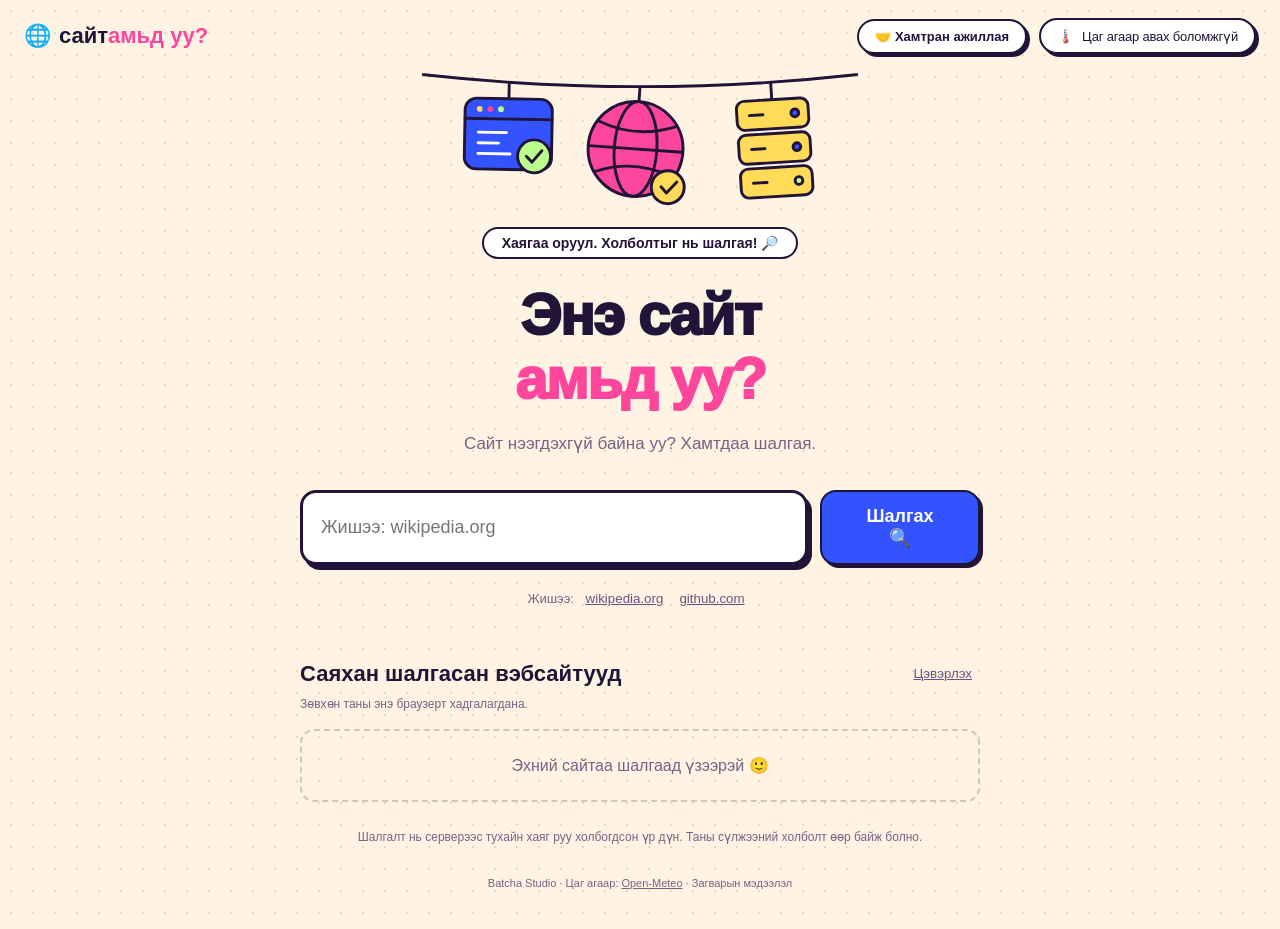
==== commit 0b66e0cc: "Collaboration added" ====
--- a/index.html
+++ b/index.html
@@ -1,5 +1,5 @@
-<!doctype html><html lang="mn"><head><meta charset="UTF-8"><meta name="viewport" content="width=device-width,initial-scale=1"><title>Сайт амьд уу? · Batcha Studio</title><link rel="stylesheet" href="style.css?v=1.3.1"></head><body>
-<nav class="global-navbar"><div class="nav-logo">🌐 <span class="logo-text">сайт<span>амьд уу?</span></span></div><div id="liveWeatherChip" class="weather-chip" role="button" tabindex="0"><span class="chip-sun">🌡️</span><span id="chipTempText" aria-live="polite">Цаг агаар уншиж байна…</span></div></nav>
+<!doctype html><html lang="mn"><head><meta charset="UTF-8"><meta name="viewport" content="width=device-width,initial-scale=1"><title>Сайт амьд уу? · Batcha Studio</title><link rel="stylesheet" href="style.css?v=1.4"></head><body>
+<nav class="global-navbar"><div class="nav-logo">🌐 <span class="logo-text">сайт<span>амьд уу?</span></span></div><div class="nav-actions"><a class="collaborate-link" href="https://forms.gle/b9tCseoudjWff55y6" target="_blank" rel="noopener noreferrer" aria-label="Хамтран ажиллая — маягтыг шинэ цонхонд нээх">🤝 Хамтран ажиллая</a><div id="liveWeatherChip" class="weather-chip" role="button" tabindex="0"><span class="chip-sun">🌡️</span><span id="chipTempText" aria-live="polite">Цаг агаар уншиж байна…</span></div></div></nav>
 <main class="app-container"><header><svg class="clothesline" viewBox="0 0 480 160" role="img" aria-label="Савлаж буй вэб хуудас, дэлхийн бөмбөрцөг, сервер"><path d="M15 15Q240 40 465 15" fill="none" stroke="#211438" stroke-width="3"/><g transform="translate(105 25)"><g stroke="#211438" stroke-width="3" stroke-linecap="round" stroke-linejoin="round"><animateTransform attributeName="transform" type="rotate" values="-5 0 0;5 0 0;-5 0 0" dur="3.8s" begin="-1.2s" repeatCount="indefinite" calcMode="spline" keyTimes="0;0.5;1" keySplines="0.42 0 0.58 1;0.42 0 0.58 1"/><path d="M0 0V15" fill="none"/><rect x="-45" y="15" width="90" height="73" rx="12" fill="#3353ff"/><path d="M-45 36H45"/><circle cx="-30" cy="26" r="3" fill="#ffdb57" stroke="none"/><circle cx="-19" cy="26" r="3" fill="#ff469d" stroke="none"/><circle cx="-8" cy="26" r="3" fill="#baff8c" stroke="none"/><path d="M-31 50H-2M-31 61H-10M-31 72H2" stroke="#fff"/><circle cx="27" cy="74" r="17" fill="#baff8c"/><path d="M19 74L25 80L35 68" fill="none"/></g></g><g transform="translate(240 28)"><g stroke="#211438" stroke-width="3" stroke-linecap="round" stroke-linejoin="round"><animateTransform attributeName="transform" type="rotate" values="-5 0 0;5 0 0;-5 0 0" dur="3.2s" begin="-.4s" repeatCount="indefinite" calcMode="spline" keyTimes="0;0.5;1" keySplines="0.42 0 0.58 1;0.42 0 0.58 1"/><path d="M0 0V15" fill="none"/><circle cx="0" cy="64" r="49" fill="#ff469d"/><ellipse cx="0" cy="64" rx="22" ry="49" fill="none"/><path d="M-48 64H48M-40 38Q0 54 40 38M-40 90Q0 74 40 90" fill="none"/><circle cx="36" cy="101" r="17" fill="#ffdb57"/><path d="M29 101L35 107L45 95" fill="none"/></g></g><g transform="translate(375 25)"><g stroke="#211438" stroke-width="3" stroke-linecap="round" stroke-linejoin="round"><animateTransform attributeName="transform" type="rotate" values="-5 0 0;5 0 0;-5 0 0" dur="4.2s" begin="-2.1s" repeatCount="indefinite" calcMode="spline" keyTimes="0;0.5;1" keySplines="0.42 0 0.58 1;0.42 0 0.58 1"/><path d="M0 0V15" fill="none"/><rect x="-37" y="16" width="74" height="30" rx="8" fill="#ffdb57"/><rect x="-37" y="51" width="74" height="30" rx="8" fill="#ffdb57"/><rect x="-37" y="86" width="74" height="30" rx="8" fill="#ffdb57"/><path d="M-24 31H-10M-24 66H-10M-24 101H-10"/><circle cx="23" cy="31" r="4" fill="#3353ff"/><circle cx="23" cy="66" r="4" fill="#3353ff"/><circle cx="23" cy="101" r="4" fill="#baff8c"/></g></g></svg><div class="season-pill">Хаягаа оруул. Холболтыг нь шалгая! 🔎</div></header>
 <h1 class="hero-title">Энэ сайт<br><span>амьд уу?</span></h1><p class="hero-description">Сайт нээгдэхгүй байна уу? Хамтдаа шалгая.</p>
 <form id="checkForm"><label class="sr-only" for="urlInput">Вэбсайтын хаяг</label><div class="search-row"><input id="urlInput" type="text" inputmode="url" autocomplete="url" placeholder="Жишээ: wikipedia.org" required maxlength="2048"><button class="primary-btn" id="checkBtn">Шалгах 🔍</button></div></form>
--- a/style.css
+++ b/style.css
@@ -341,3 +341,10 @@
 @media(max-width:500px){.search-row{flex-direction:column}.search-row .primary-btn{max-width:none;padding:16px}.history-head{align-items:flex-start}.history h2{font-size:19px}.history-row{padding:12px}.hero-description{font-size:15px;margin-bottom:24px}}
 
 .result-actions{display:flex;flex-wrap:wrap;gap:12px;margin-top:20px}.result-action{display:inline-flex;align-items:center;justify-content:center;padding:10px 16px;border:2px solid #222;border-radius:12px;background:#fff;color:#222;font:inherit;font-weight:700;text-decoration:none;cursor:pointer;box-shadow:3px 3px 0 #222}.result-action:hover{background:#fff2ae}.result-action:focus-visible{outline:3px solid #3878d5;outline-offset:4px}
+
+/* Collaboration form link */
+.nav-actions{display:flex;align-items:center;justify-content:flex-end;gap:12px;flex-wrap:wrap}
+.collaborate-link{pointer-events:auto;display:inline-flex;align-items:center;justify-content:center;background:#fff;border:2px solid var(--dark-border);box-shadow:3px 3px 0 var(--dark-border);border-radius:30px;padding:8px 16px;color:var(--text-main);font-size:13px;font-weight:700;text-decoration:none}
+.collaborate-link:hover{background:#ffe1ef}
+.collaborate-link:focus-visible{outline:3px solid #ff469d;outline-offset:4px}
+@media(max-width:600px){.global-navbar{position:relative;padding:16px;gap:12px;flex-wrap:wrap}.nav-actions{gap:10px}.collaborate-link{font-size:11px;padding:7px 9px}}
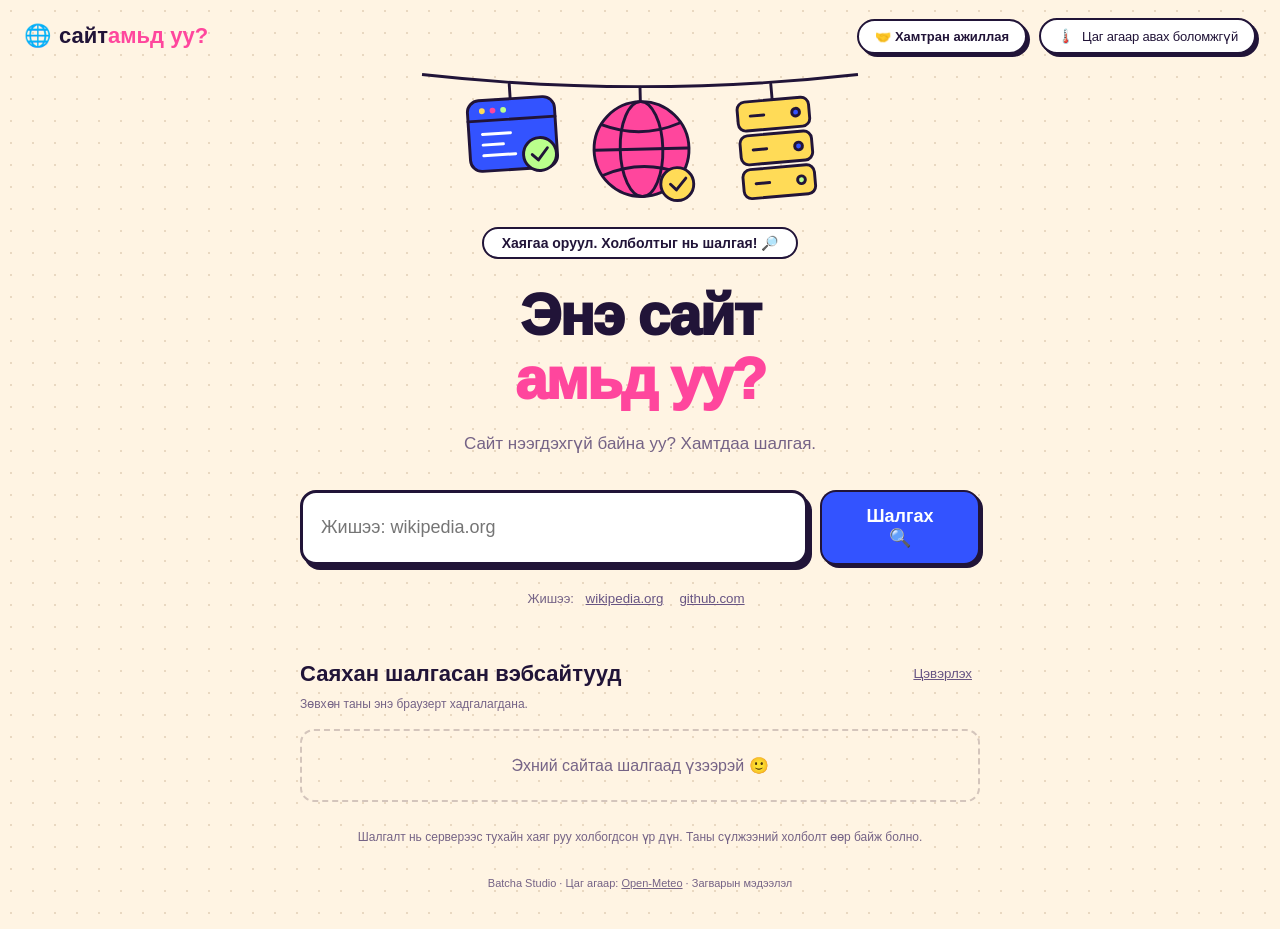
==== commit bfbea77d: "last update" ====
--- a/index.html
+++ b/index.html
@@ -1,5 +1,5 @@
 <!doctype html><html lang="mn"><head><meta charset="UTF-8"><meta name="viewport" content="width=device-width,initial-scale=1"><title>Сайт амьд уу? · Batcha Studio</title><link rel="stylesheet" href="style.css?v=1.4"></head><body>
-<nav class="global-navbar"><div class="nav-logo">🌐 <span class="logo-text">сайт<span>амьд уу?</span></span></div><div class="nav-actions"><a class="collaborate-link" href="https://forms.gle/b9tCseoudjWff55y6" target="_blank" rel="noopener noreferrer" aria-label="Хамтран ажиллая — маягтыг шинэ цонхонд нээх">🤝 Хамтран ажиллая</a><div id="liveWeatherChip" class="weather-chip" role="button" tabindex="0"><span class="chip-sun">🌡️</span><span id="chipTempText" aria-live="polite">Цаг агаар уншиж байна…</span></div></div></nav>
+<nav class="global-navbar"><div class="nav-logo">🌐 <span class="logo-text">сайт<span>амьд уу?</span></span></div><div class="nav-actions"><a class="collaborate-link" href="contact.html">🤝 Хамтран ажиллая</a><div id="liveWeatherChip" class="weather-chip" role="button" tabindex="0"><span class="chip-sun">🌡️</span><span id="chipTempText" aria-live="polite">Цаг агаар уншиж байна…</span></div></div></nav>
 <main class="app-container"><header><svg class="clothesline" viewBox="0 0 480 160" role="img" aria-label="Савлаж буй вэб хуудас, дэлхийн бөмбөрцөг, сервер"><path d="M15 15Q240 40 465 15" fill="none" stroke="#211438" stroke-width="3"/><g transform="translate(105 25)"><g stroke="#211438" stroke-width="3" stroke-linecap="round" stroke-linejoin="round"><animateTransform attributeName="transform" type="rotate" values="-5 0 0;5 0 0;-5 0 0" dur="3.8s" begin="-1.2s" repeatCount="indefinite" calcMode="spline" keyTimes="0;0.5;1" keySplines="0.42 0 0.58 1;0.42 0 0.58 1"/><path d="M0 0V15" fill="none"/><rect x="-45" y="15" width="90" height="73" rx="12" fill="#3353ff"/><path d="M-45 36H45"/><circle cx="-30" cy="26" r="3" fill="#ffdb57" stroke="none"/><circle cx="-19" cy="26" r="3" fill="#ff469d" stroke="none"/><circle cx="-8" cy="26" r="3" fill="#baff8c" stroke="none"/><path d="M-31 50H-2M-31 61H-10M-31 72H2" stroke="#fff"/><circle cx="27" cy="74" r="17" fill="#baff8c"/><path d="M19 74L25 80L35 68" fill="none"/></g></g><g transform="translate(240 28)"><g stroke="#211438" stroke-width="3" stroke-linecap="round" stroke-linejoin="round"><animateTransform attributeName="transform" type="rotate" values="-5 0 0;5 0 0;-5 0 0" dur="3.2s" begin="-.4s" repeatCount="indefinite" calcMode="spline" keyTimes="0;0.5;1" keySplines="0.42 0 0.58 1;0.42 0 0.58 1"/><path d="M0 0V15" fill="none"/><circle cx="0" cy="64" r="49" fill="#ff469d"/><ellipse cx="0" cy="64" rx="22" ry="49" fill="none"/><path d="M-48 64H48M-40 38Q0 54 40 38M-40 90Q0 74 40 90" fill="none"/><circle cx="36" cy="101" r="17" fill="#ffdb57"/><path d="M29 101L35 107L45 95" fill="none"/></g></g><g transform="translate(375 25)"><g stroke="#211438" stroke-width="3" stroke-linecap="round" stroke-linejoin="round"><animateTransform attributeName="transform" type="rotate" values="-5 0 0;5 0 0;-5 0 0" dur="4.2s" begin="-2.1s" repeatCount="indefinite" calcMode="spline" keyTimes="0;0.5;1" keySplines="0.42 0 0.58 1;0.42 0 0.58 1"/><path d="M0 0V15" fill="none"/><rect x="-37" y="16" width="74" height="30" rx="8" fill="#ffdb57"/><rect x="-37" y="51" width="74" height="30" rx="8" fill="#ffdb57"/><rect x="-37" y="86" width="74" height="30" rx="8" fill="#ffdb57"/><path d="M-24 31H-10M-24 66H-10M-24 101H-10"/><circle cx="23" cy="31" r="4" fill="#3353ff"/><circle cx="23" cy="66" r="4" fill="#3353ff"/><circle cx="23" cy="101" r="4" fill="#baff8c"/></g></g></svg><div class="season-pill">Хаягаа оруул. Холболтыг нь шалгая! 🔎</div></header>
 <h1 class="hero-title">Энэ сайт<br><span>амьд уу?</span></h1><p class="hero-description">Сайт нээгдэхгүй байна уу? Хамтдаа шалгая.</p>
 <form id="checkForm"><label class="sr-only" for="urlInput">Вэбсайтын хаяг</label><div class="search-row"><input id="urlInput" type="text" inputmode="url" autocomplete="url" placeholder="Жишээ: wikipedia.org" required maxlength="2048"><button class="primary-btn" id="checkBtn">Шалгах 🔍</button></div></form>
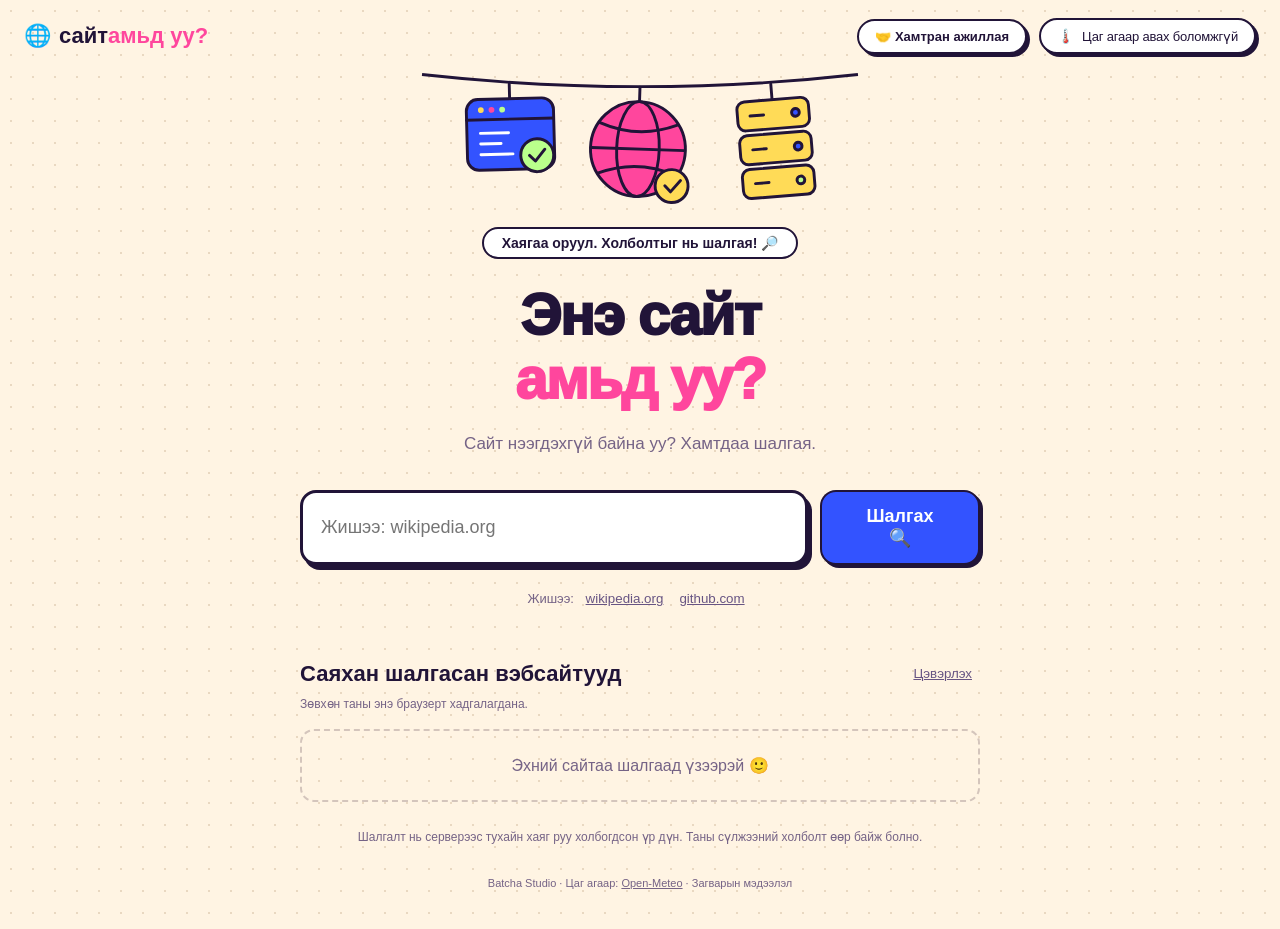
==== commit 28986b51: "Added revolver" ====
--- a/index.html
+++ b/index.html
@@ -1,4 +1,4 @@
-<!doctype html><html lang="mn"><head><meta charset="UTF-8"><meta name="viewport" content="width=device-width,initial-scale=1"><title>Сайт амьд уу? · Batcha Studio</title><link rel="stylesheet" href="style.css?v=1.4"></head><body>
+<!doctype html><html lang="mn"><head><meta charset="UTF-8"><meta name="viewport" content="width=device-width,initial-scale=1"><title>Сайт амьд уу? · Batcha Studio</title><link rel="stylesheet" href="style.css?v=1.8"></head><body>
 <nav class="global-navbar"><div class="nav-logo">🌐 <span class="logo-text">сайт<span>амьд уу?</span></span></div><div class="nav-actions"><a class="collaborate-link" href="contact.html">🤝 Хамтран ажиллая</a><div id="liveWeatherChip" class="weather-chip" role="button" tabindex="0"><span class="chip-sun">🌡️</span><span id="chipTempText" aria-live="polite">Цаг агаар уншиж байна…</span></div></div></nav>
 <main class="app-container"><header><svg class="clothesline" viewBox="0 0 480 160" role="img" aria-label="Савлаж буй вэб хуудас, дэлхийн бөмбөрцөг, сервер"><path d="M15 15Q240 40 465 15" fill="none" stroke="#211438" stroke-width="3"/><g transform="translate(105 25)"><g stroke="#211438" stroke-width="3" stroke-linecap="round" stroke-linejoin="round"><animateTransform attributeName="transform" type="rotate" values="-5 0 0;5 0 0;-5 0 0" dur="3.8s" begin="-1.2s" repeatCount="indefinite" calcMode="spline" keyTimes="0;0.5;1" keySplines="0.42 0 0.58 1;0.42 0 0.58 1"/><path d="M0 0V15" fill="none"/><rect x="-45" y="15" width="90" height="73" rx="12" fill="#3353ff"/><path d="M-45 36H45"/><circle cx="-30" cy="26" r="3" fill="#ffdb57" stroke="none"/><circle cx="-19" cy="26" r="3" fill="#ff469d" stroke="none"/><circle cx="-8" cy="26" r="3" fill="#baff8c" stroke="none"/><path d="M-31 50H-2M-31 61H-10M-31 72H2" stroke="#fff"/><circle cx="27" cy="74" r="17" fill="#baff8c"/><path d="M19 74L25 80L35 68" fill="none"/></g></g><g transform="translate(240 28)"><g stroke="#211438" stroke-width="3" stroke-linecap="round" stroke-linejoin="round"><animateTransform attributeName="transform" type="rotate" values="-5 0 0;5 0 0;-5 0 0" dur="3.2s" begin="-.4s" repeatCount="indefinite" calcMode="spline" keyTimes="0;0.5;1" keySplines="0.42 0 0.58 1;0.42 0 0.58 1"/><path d="M0 0V15" fill="none"/><circle cx="0" cy="64" r="49" fill="#ff469d"/><ellipse cx="0" cy="64" rx="22" ry="49" fill="none"/><path d="M-48 64H48M-40 38Q0 54 40 38M-40 90Q0 74 40 90" fill="none"/><circle cx="36" cy="101" r="17" fill="#ffdb57"/><path d="M29 101L35 107L45 95" fill="none"/></g></g><g transform="translate(375 25)"><g stroke="#211438" stroke-width="3" stroke-linecap="round" stroke-linejoin="round"><animateTransform attributeName="transform" type="rotate" values="-5 0 0;5 0 0;-5 0 0" dur="4.2s" begin="-2.1s" repeatCount="indefinite" calcMode="spline" keyTimes="0;0.5;1" keySplines="0.42 0 0.58 1;0.42 0 0.58 1"/><path d="M0 0V15" fill="none"/><rect x="-37" y="16" width="74" height="30" rx="8" fill="#ffdb57"/><rect x="-37" y="51" width="74" height="30" rx="8" fill="#ffdb57"/><rect x="-37" y="86" width="74" height="30" rx="8" fill="#ffdb57"/><path d="M-24 31H-10M-24 66H-10M-24 101H-10"/><circle cx="23" cy="31" r="4" fill="#3353ff"/><circle cx="23" cy="66" r="4" fill="#3353ff"/><circle cx="23" cy="101" r="4" fill="#baff8c"/></g></g></svg><div class="season-pill">Хаягаа оруул. Холболтыг нь шалгая! 🔎</div></header>
 <h1 class="hero-title">Энэ сайт<br><span>амьд уу?</span></h1><p class="hero-description">Сайт нээгдэхгүй байна уу? Хамтдаа шалгая.</p>
@@ -8,4 +8,4 @@
 <section class="history"><div class="history-head"><h2>Саяхан шалгасан вэбсайтууд</h2><button id="clearHistory" class="text-button">Цэвэрлэх</button></div><p class="history-note">Зөвхөн таны энэ браузерт хадгалагдана.</p><div id="historyList"></div></section>
 <p class="footnote">Шалгалт нь серверээс тухайн хаяг руу холбогдсон үр дүн. Таны сүлжээний холболт өөр байж болно.</p>
 <details class="connection"><summary>Шалгах үйлчилгээний холболт</summary><p>Анхны тохиргоонд Worker-ийн хаягаа нэг удаа оруулна.</p><label for="apiInput">Шалгах үйлчилгээний HTTPS хаяг</label><input id="apiInput" placeholder="https://your-worker.workers.dev"><button id="saveApi" class="text-button">Хадгалах</button><p id="apiNotice" aria-live="polite"></p></details>
-</main><footer class="weather-source">Batcha Studio · Цаг агаар: <a href="https://open-meteo.com/" target="_blank" rel="noopener">Open-Meteo</a> · Загварын мэдээлэл</footer><script src="config.js?v=1.3.1"></script><script src="app.js?v=1.3.1"></script></body></html>+</main><footer class="weather-source">Batcha Studio · Цаг агаар: <a href="https://open-meteo.com/" target="_blank" rel="noopener">Open-Meteo</a> · Загварын мэдээлэл</footer><script src="config.js?v=1.3.1"></script><script src="app.js?v=1.8"></script></body></html>
--- a/style.css
+++ b/style.css
@@ -348,3 +348,9 @@
 .collaborate-link:hover{background:#ffe1ef}
 .collaborate-link:focus-visible{outline:3px solid #ff469d;outline-offset:4px}
 @media(max-width:600px){.global-navbar{position:relative;padding:16px;gap:12px;flex-wrap:wrap}.nav-actions{gap:10px}.collaborate-link{font-size:11px;padding:7px 9px}}
+
+/* Visible loading indicator for the website check. */
+#checkBtn.is-checking{display:flex;align-items:center;justify-content:center;gap:9px;opacity:1;font-size:16px;cursor:wait}
+.check-spinner{display:inline-block;flex:0 0 20px;width:20px;height:20px;box-sizing:border-box;border:3px solid rgba(255,255,255,.4);border-top-color:#ff469d;border-right-color:#fff;border-radius:50%;animation:sitealive-spin .8s linear infinite}
+@keyframes sitealive-spin{to{transform:rotate(360deg)}}
+@media(prefers-reduced-motion:reduce){.check-spinner{animation:none}}
